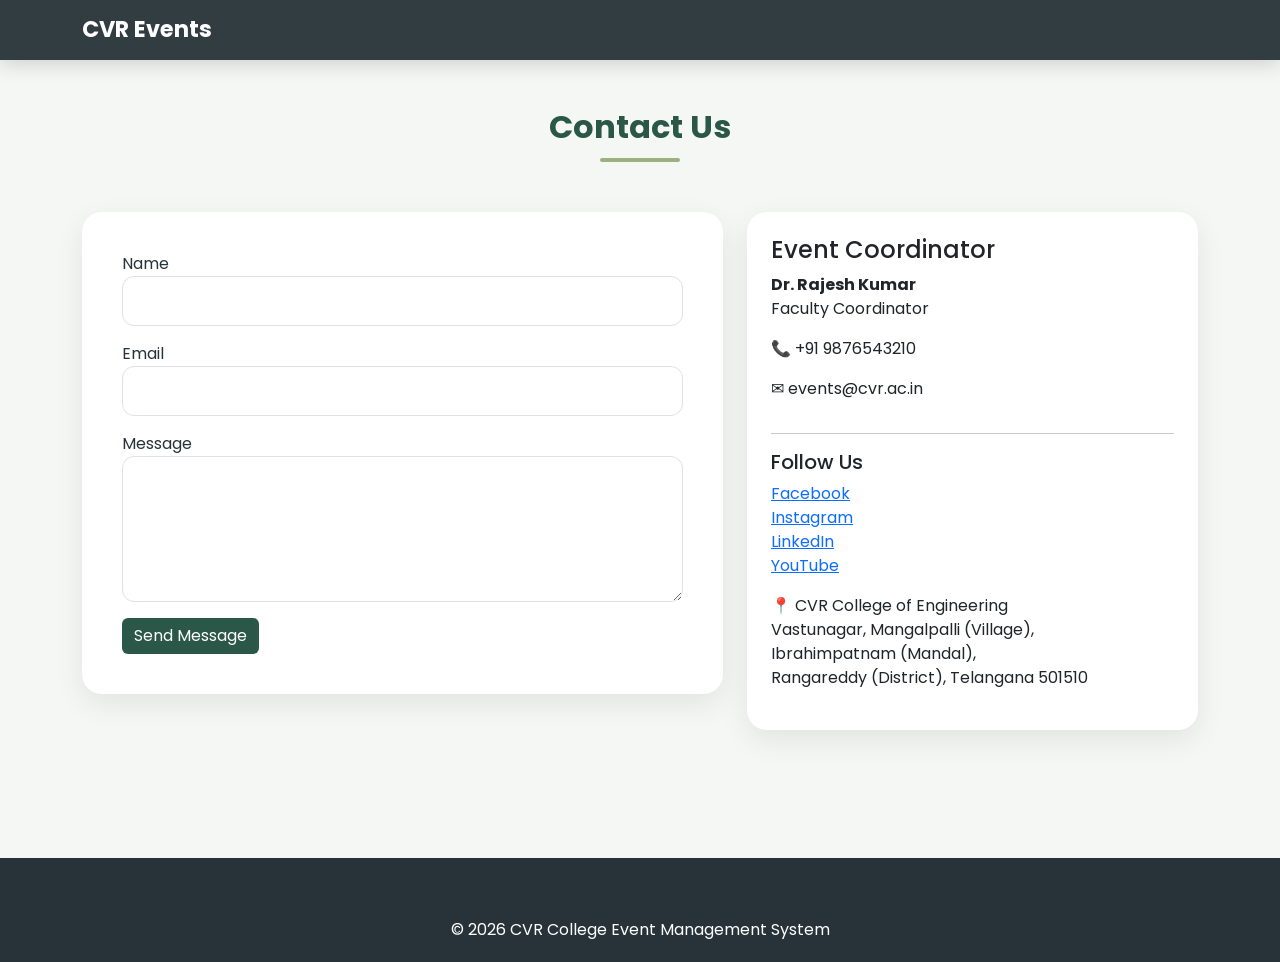
==== contact.html @ ffc75277 "created the basic html pages for the project" ====
<!doctype html>
<html lang="en">
  <head>
    <meta charset="UTF-8" />
    <meta name="viewport" content="width=device-width, initial-scale=1.0" />

    <title>Contact - CVR Events</title>

    <link
      href="https://cdn.jsdelivr.net/npm/bootstrap@5.3.3/dist/css/bootstrap.min.css"
      rel="stylesheet"
    />
    <link rel="stylesheet" href="styles.css" />
  </head>

  <body>
    <nav class="navbar navbar-expand-lg navbar-dark sticky-top">
      <div class="container">
        <a class="navbar-brand" href="index.html">CVR Events</a>
      </div>
    </nav>

    <div class="container py-5">
      <h2 class="section-title">Contact Us</h2>

      <div class="row g-4">
        <!-- Contact Form -->

        <div class="col-lg-7">
          <form id="contactForm">
            <div class="mb-3">
              <label>Name</label>
              <input type="text" class="form-control" required />
            </div>

            <div class="mb-3">
              <label>Email</label>
              <input type="email" class="form-control" required />
            </div>

            <div class="mb-3">
              <label>Message</label>
              <textarea class="form-control" rows="5" required></textarea>
            </div>

            <button class="btn btn-register">Send Message</button>
          </form>

          <div class="alert alert-success mt-3 d-none" id="successMsg">
            Message Sent Successfully!
          </div>
        </div>

        <!-- Coordinator Details -->

        <div class="col-lg-5">
          <div class="card p-4">
            <h4>Event Coordinator</h4>

            <p>
              <strong>Dr. Rajesh Kumar</strong><br />
              Faculty Coordinator
            </p>

            <p>📞 +91 9876543210</p>

            <p>✉ events@cvr.ac.in</p>

            <hr />

            <h5>Follow Us</h5>

            <p>
              <a href="#">Facebook</a><br />
              <a href="#">Instagram</a><br />
              <a href="#">LinkedIn</a><br />
              <a href="#">YouTube</a>
            </p>

            <p>
              📍 CVR College of Engineering<br />
              Vastunagar, Mangalpalli (Village),<br />
              Ibrahimpatnam (Mandal),<br />
              Rangareddy (District), Telangana 501510
            </p>
          </div>
        </div>
      </div>
    </div>

    <footer>
      <div class="container text-center">
        © 2026 CVR College Event Management System
      </div>
    </footer>

    <script>
      document
        .getElementById("contactForm")
        .addEventListener("submit", function (e) {
          e.preventDefault();

          document.getElementById("successMsg").classList.remove("d-none");

          this.reset();
        });
    </script>
  </body>
</html>
---- styles.css ----
/* Google Font */
@import url("https://fonts.googleapis.com/css2?family=Poppins:wght@300;400;500;600;700&display=swap");

:root {
  --primary: #2b5748;
  --secondary: #618764;
  --accent: #9cb080;
  --dark: #273338;
  --light: #f5f7f5;
}

* {
  margin: 0;
  padding: 0;
  box-sizing: border-box;
  font-family: "Poppins", sans-serif;
}

body {
  background: var(--light);
  color: var(--dark);
  overflow-x: hidden;
}

/* ================= NAVBAR ================= */

.navbar {
  background: rgba(39, 51, 56, 0.95) !important;
  backdrop-filter: blur(10px);
  box-shadow: 0 5px 20px rgba(0, 0, 0, 0.15);
}
.nav-link.active {
  color: #9cb080 !important;
  font-weight: 600;
}
.navbar-brand {
  font-size: 1.4rem;
  font-weight: 700;
}

.navbar-brand img {
  border-radius: 50%;
}

.nav-link {
  color: white !important;
  margin-left: 10px;
  transition: 0.3s;
  position: relative;
}

.nav-link::after {
  content: "";
  width: 0;
  height: 2px;
  background: var(--accent);
  position: absolute;
  left: 0;
  bottom: -4px;
  transition: 0.3s;
}

.nav-link:hover::after {
  width: 100%;
}

.nav-link:hover {
  color: var(--accent) !important;
}

/* ================= HERO ================= */
.hero {
  min-height: 60vh;

  background:
    linear-gradient(rgba(39, 51, 56, 0.75), rgba(43, 87, 72, 0.75)),
    url("images/hero-event.jpg");

  background-size: cover;
  background-position: center;
  background-attachment: fixed;

  display: flex;
  align-items: center;
  justify-content: center;

  text-align: center;
  color: white;
}

.hero-content {
  max-width: 800px;
}

.hero h1 {
  font-size: 4rem;
  font-weight: 700;
  margin-bottom: 20px;
}

.hero p {
  font-size: 1.2rem;
  margin-bottom: 30px;
}

.hero-btn {
  background: #9cb080;
  color: #273338;
  border: none;
  padding: 14px 35px;
  border-radius: 50px;
  font-weight: 600;
  transition: 0.3s;
}

.hero-btn:hover {
  background: white;
  transform: translateY(-3px);
}

/* ================= CAROUSAL ================= */
.featured-events {
  background: white;
  padding: 70px 0;
}

.carousel-inner {
  border-radius: 25px;
  overflow: hidden;
  box-shadow: 0 20px 40px rgba(0, 0, 0, 0.15);
}

.carousel-item img {
  height: 400px;
  object-fit: cover;
}

.carousel-caption {
  background: rgba(39, 51, 56, 0.8);
  border-radius: 15px;
  padding: 20px;
}
.featured-events .carousel {
  max-width: 900px;
  margin: auto;
  border-radius: 25px;
  overflow: hidden;
  box-shadow: 0 20px 50px rgba(0, 0, 0, 0.15);
}

.carousel-item img {
  height: 500px;
  object-fit: cover;
}

.carousel-caption {
  background: rgba(39, 51, 56, 0.75);
  border-radius: 12px;
  padding: 12px 20px;
  max-width: 500px;
  margin: auto;
  bottom: 25px;
}
/* ================= BUTTONS ================= */

.btn-custom {
  background: var(--secondary);
  color: white;
  border: none;
  padding: 12px 28px;
  border-radius: 50px;
  font-weight: 600;
  transition: 0.3s;
}

.btn-custom:hover {
  background: var(--primary);
  transform: translateY(-3px);
  color: white;
}

.btn-register {
  background: var(--primary);
  color: white;
  border: none;
}

.btn-register:hover {
  background: var(--secondary);
}

/* ================= CARDS ================= */

.card {
  border: none;
  border-radius: 20px;
  overflow: hidden;
  background: white;
  transition: 0.4s;
  box-shadow: 0 10px 30px rgba(0, 0, 0, 0.08);
}

.card img {
  height: 220px;
  object-fit: cover;
}

.card:hover {
  transform: translateY(-10px);
  box-shadow: 0 15px 40px rgba(43, 87, 72, 0.25);
}

.card-title {
  color: var(--primary);
  font-weight: 600;
}

/* ================= SECTION TITLE ================= */

.section-title {
  text-align: center;
  margin-bottom: 50px;
  color: var(--primary);
  font-weight: 700;
  position: relative;
}

.section-title::after {
  content: "";
  width: 80px;
  height: 4px;
  background: var(--accent);
  display: block;
  margin: 12px auto;
  border-radius: 10px;
}

/* ================= EVENT HIGHLIGHTS ================= */

.highlight-box {
  background: white;
  border-radius: 20px;
  padding: 30px;
  text-align: center;
  transition: 0.3s;
  box-shadow: 0 10px 25px rgba(0, 0, 0, 0.08);
}

.highlight-box:hover {
  transform: translateY(-8px);
}

.highlight-box i {
  font-size: 3rem;
  color: var(--secondary);
}

/* ================= FORM ================= */

form {
  background: white;
  padding: 40px;
  border-radius: 20px;
  box-shadow: 0 10px 30px rgba(0, 0, 0, 0.08);
}

.form-control,
.form-select {
  border-radius: 12px;
  padding: 12px;
}

.form-control:focus,
.form-select:focus {
  border-color: var(--secondary);
  box-shadow: 0 0 10px rgba(97, 135, 100, 0.3);
}

/* ================= TABLE ================= */

.table {
  background: white;
  border-radius: 15px;
  overflow: hidden;
}

.table thead {
  background: var(--primary);
  color: white;
}

/* ================= ACCORDION ================= */

.accordion-button:not(.collapsed) {
  background: var(--secondary);
  color: white;
}

.accordion-button:focus {
  box-shadow: none;
}

/* ================= GALLERY ================= */

.gallery-img {
  border-radius: 20px;
  transition: 0.4s;
}

.gallery-img:hover {
  transform: scale(1.05);
}

/* ================= MODAL ================= */

.modal-content {
  border: none;
  border-radius: 20px;
}

.modal-header {
  background: var(--primary);
  color: white;
}

/* ================= FOOTER ================= */

footer {
  background: var(--dark);
  color: white;
  margin-top: 80px;
  padding: 60px 0 20px;
}

footer h5 {
  color: var(--accent);
  margin-bottom: 15px;
}

footer a {
  text-decoration: none;
  color: white;
}

footer a:hover {
  color: var(--accent);
}

.footer-bottom {
  border-top: 1px solid rgba(255, 255, 255, 0.15);
  margin-top: 30px;
  padding-top: 15px;
  text-align: center;
}

/* ================= ANIMATION ================= */

.card,
.highlight-box,
.btn {
  transition: all 0.3s ease;
}

/* ================= MOBILE ================= */

@media (max-width: 768px) {
  .hero h1 {
    font-size: 2.4rem;
  }

  .hero p {
    font-size: 1rem;
  }
}
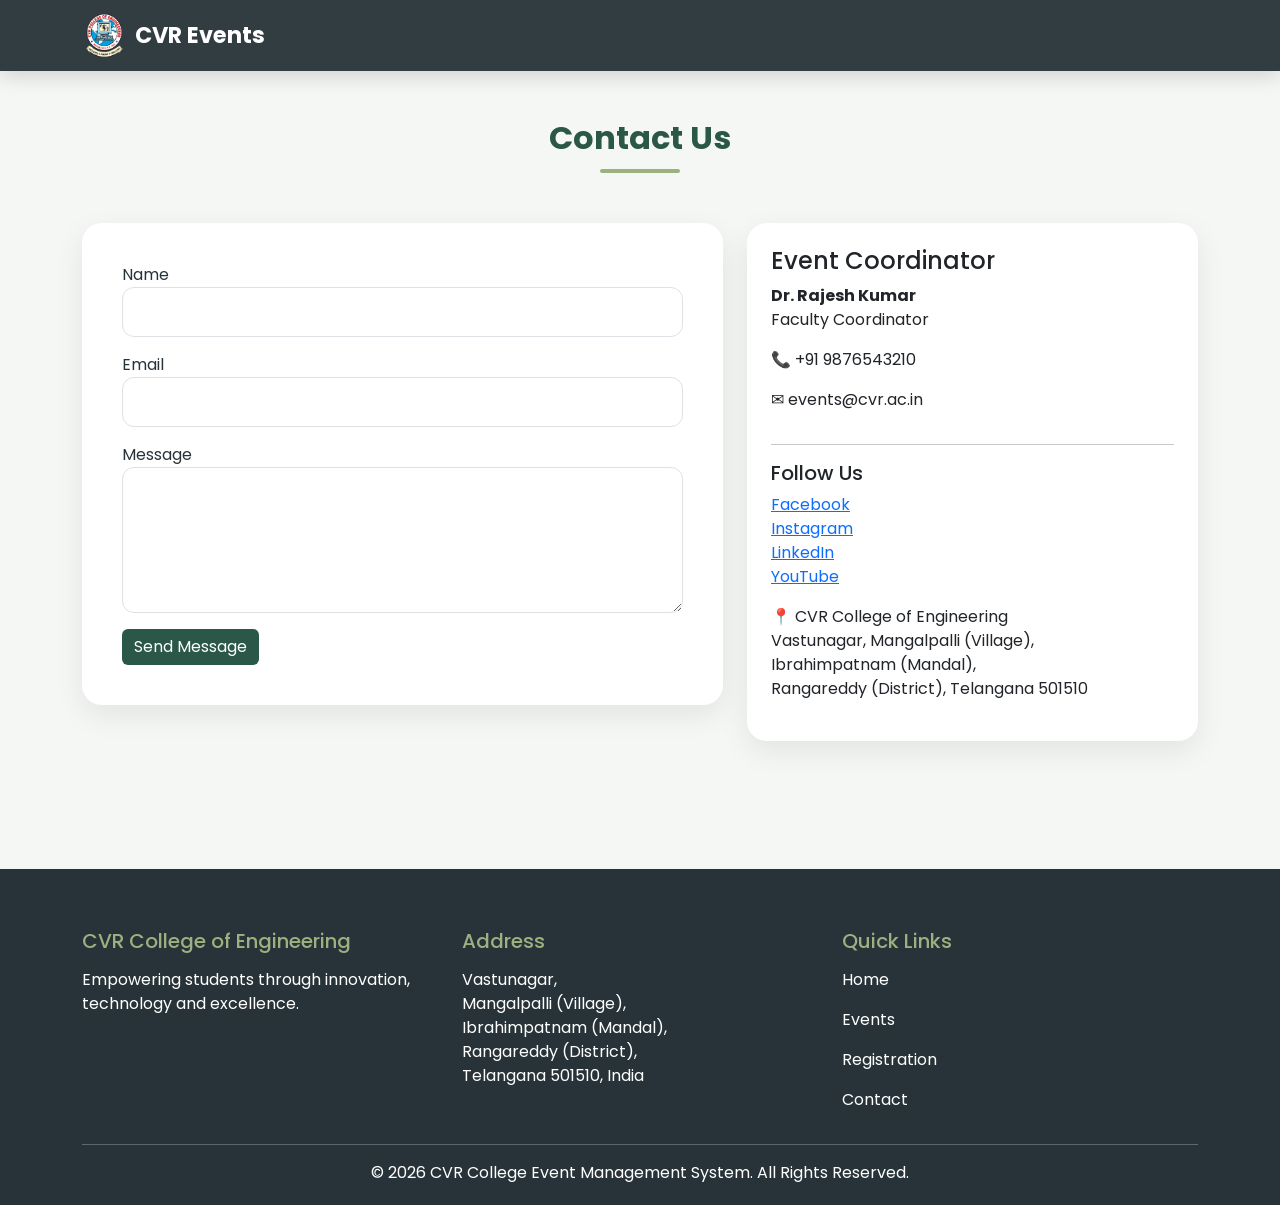
==== commit 5841cc49: "completed the html and css of the pages in the website" ====
--- a/contact.html
+++ b/contact.html
@@ -14,9 +14,21 @@
   </head>
 
   <body>
-    <nav class="navbar navbar-expand-lg navbar-dark sticky-top">
+    <nav class="navbar navbar-expand-lg navbar-dark bg-primary">
       <div class="container">
-        <a class="navbar-brand" href="index.html">CVR Events</a>
+        <a class="navbar-brand d-flex align-items-center" href="index.html">
+          <img
+            src="images/cvr.webp"
+            alt="CVR Logo"
+            width="45"
+            height="45"
+            class="me-2 rounded-circle"
+          />
+
+          <div>
+            <span class="fw-bold">CVR Events</span>
+          </div>
+        </a>
       </div>
     </nav>
 
@@ -89,8 +101,43 @@
     </div>
 
     <footer>
-      <div class="container text-center">
-        © 2026 CVR College Event Management System
+      <div class="container">
+        <div class="row">
+          <div class="col-md-4">
+            <h5>CVR College of Engineering</h5>
+
+            <p>
+              Empowering students through innovation, technology and excellence.
+            </p>
+          </div>
+
+          <div class="col-md-4">
+            <h5>Address</h5>
+
+            <p>
+              Vastunagar,<br />
+              Mangalpalli (Village),<br />
+              Ibrahimpatnam (Mandal),<br />
+              Rangareddy (District),<br />
+              Telangana 501510, India
+            </p>
+          </div>
+
+          <div class="col-md-4">
+            <h5>Quick Links</h5>
+
+            <p><a href="index.html">Home</a></p>
+            <p><a href="events.html">Events</a></p>
+            <p><a href="registration.html">Registration</a></p>
+            <p><a href="contact.html">Contact</a></p>
+          </div>
+        </div>
+
+        <hr />
+
+        <div class="text-center">
+          © 2026 CVR College Event Management System. All Rights Reserved.
+        </div>
       </div>
     </footer>
 
